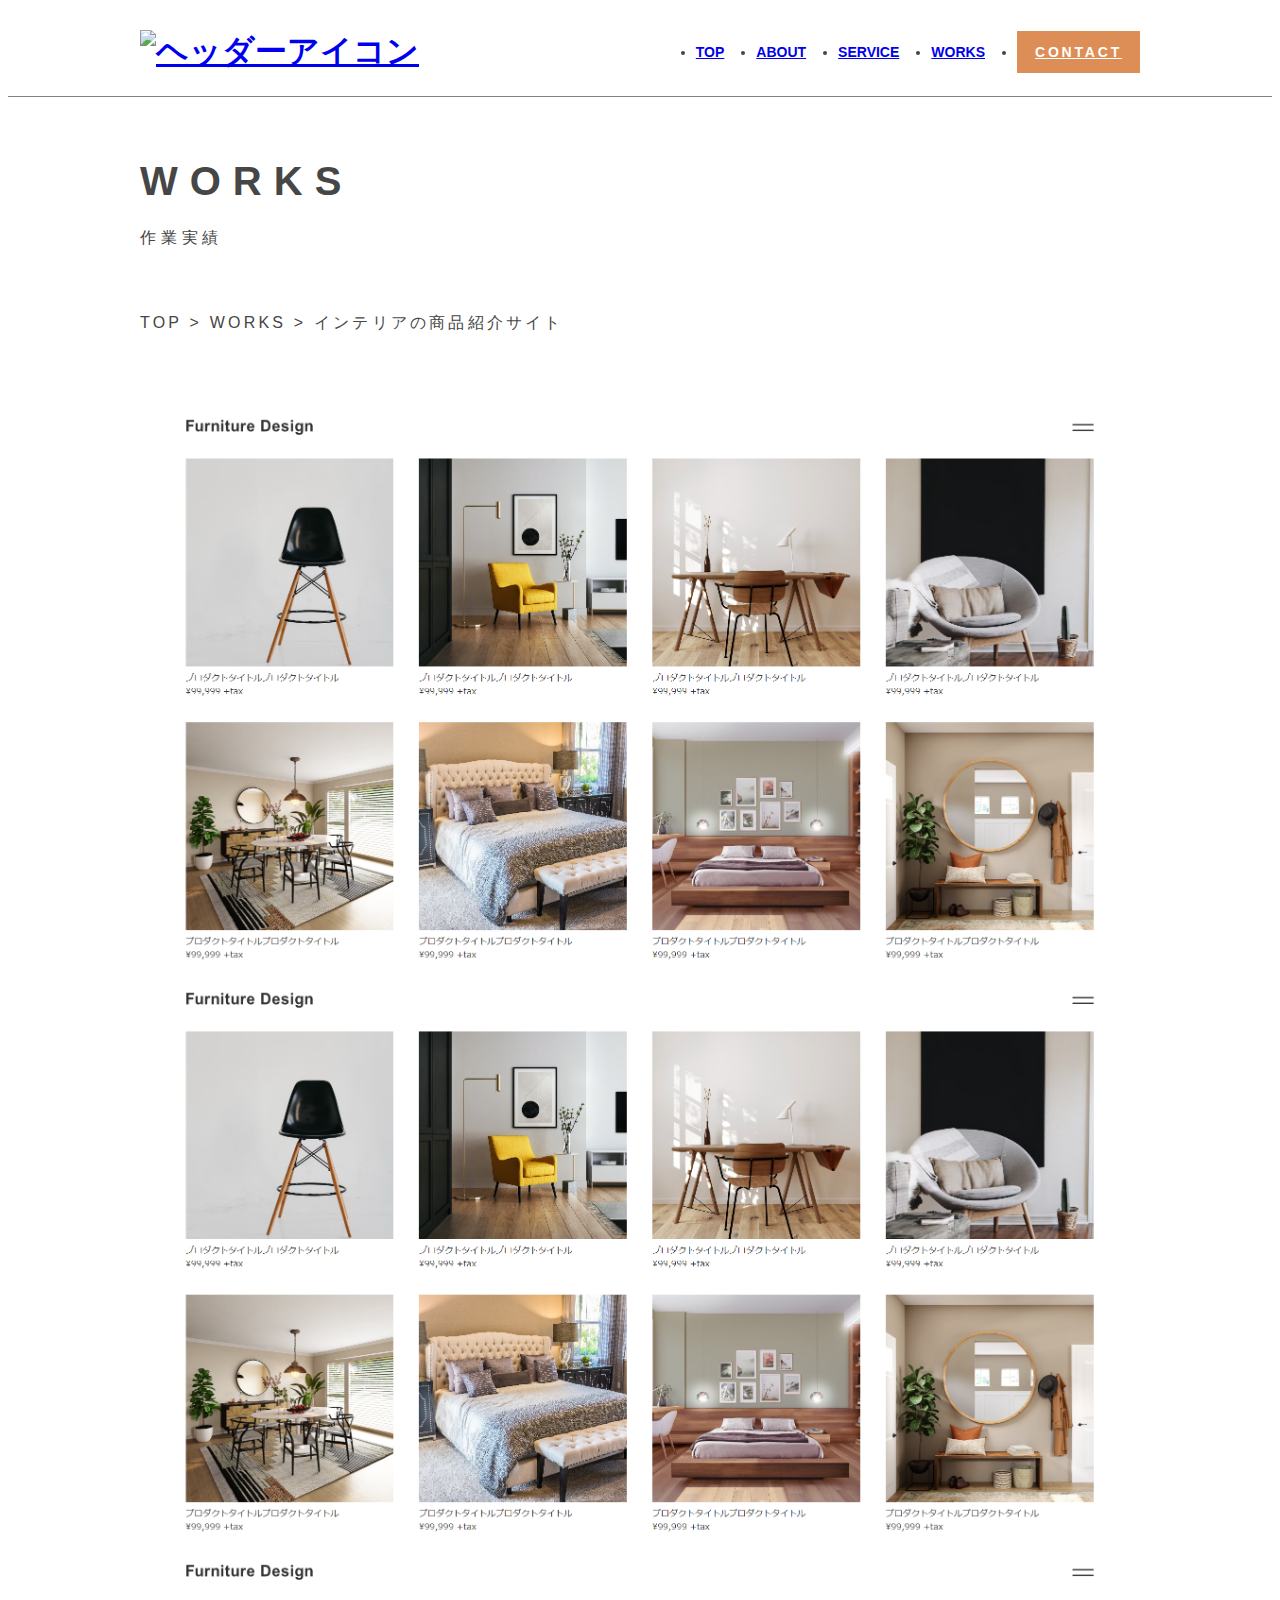
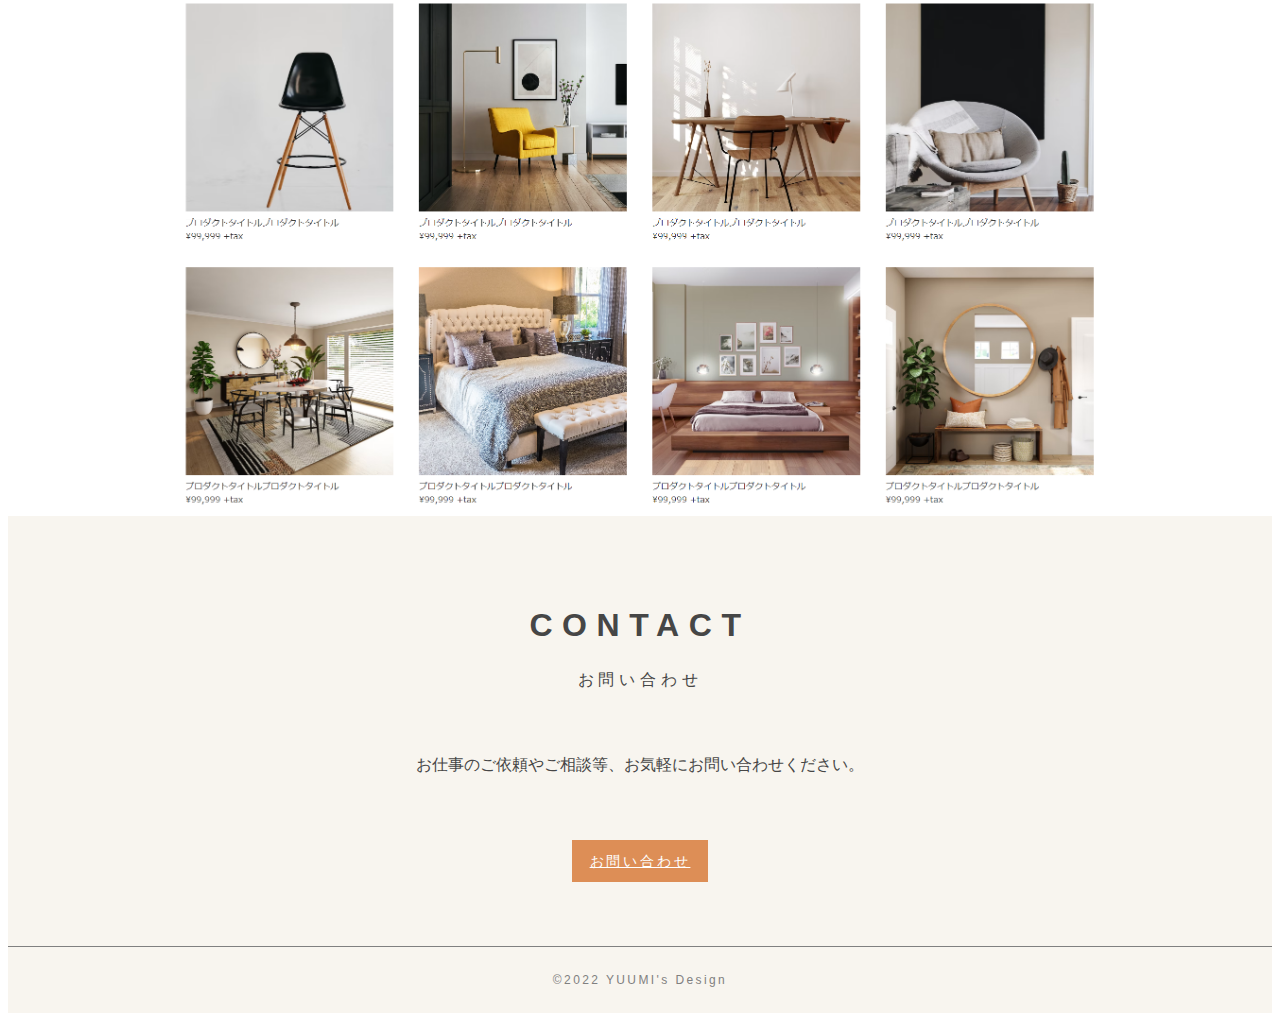
==== works-furniture.html @ f97fbaed "スライダー実装" ====
<!DOCTYPE html>
<html lang="ja">
<head>
    <meta charset="UTF-8">
    <meta http-equiv="X-UA-Compatible" content="IE=edge">
    <meta name="viewport" content="width=device-width, initial-scale=1.0">
    <link rel="stylesheet" href="https://use.typekit.net/emn5fxc.css">
    <link rel="stylesheet" type="text/css" href="https://cdn.jsdelivr.net/npm/slick-carousel@1.8.1/slick/slick.css"/>
  <link rel="stylesheet" type="text/css" href="https://cdn.jsdelivr.net/npm/slick-carousel@1.8.1/slick/slick-theme.css"/>
    <link rel="stylesheet" href="css/destyle.css">
    <link rel="stylesheet" href="css/works.css">
    <title>WORKS</title>
</head>
<body>
<header class="header">
    <div class="header__container wrapper">
        <h1 class="header__logo"><a href="#"><img src="img/logo.png" alt="ヘッダーアイコン"></a></h1>
        <nav class="header-nav">
            <ul class="header-nav__list">
                <li><a href="index.html">TOP</a></li>
                <li><a href="about.html">ABOUT</a></li>
                <li><a href="service.html">SERVICE</a></li>
                <li><a href="works.html">WORKS</a></li>
                <li><a class="btn" href="contact-form.html">CONTACT</a></li>
            </ul>
        </nav>
    </div>
</header>
<main>
    <section class="work">
        <div class="wrapper">
            <div class="page__title">
                <h1 class="page__title--en">WORKS</h1>
                <p class="page__title--ja">作業実績</p>
            </div>
            <p class="work__breadcrumbs">
                TOP > WORKS > インテリアの商品紹介サイト
            </p>
            <div class="work__slider">
                <div><img src="img/furniture-1.png" alt=""></div>
                <div><img src="img/furniture-1.png" alt=""></div>
                <div><img src="img/furniture-1.png" alt=""></div>
            </div>
            
        </div>
        <!-- <div class="pagination">
            <ul>
                <li class="current">1</li>
                <li><a href="works2.html">2</a></li>
            </ul>
        </div> -->
    </section>
    <section class="contact">
        <div class="section__title">
            <h2 class="section__title--en">CONTACT</h2>
            <p class="section__title--ja">お問い合わせ</p>
        </div>
        <p class="contact__text">お仕事のご依頼やご相談等、お気軽にお問い合わせください。</p>
        <a class="btn" href="contact-form.html">お問い合わせ</a>
    </section>
</main>
<footer class="footer">
    <p class="footer__copywrite">&copy;2022 YUUMI's Design</p>
</footer>
<script src="https://code.jquery.com/jquery-3.6.1.min.js" integrity="sha256-o88AwQnZB+VDvE9tvIXrMQaPlFFSUTR+nldQm1LuPXQ=" crossorigin="anonymous"></script>
<script type="text/javascript" src="https://cdn.jsdelivr.net/npm/slick-carousel@1.8.1/slick/slick.min.js"></script>
<script src="js/main.js"></script>
</body>
</html>
---- css/works.css ----
.header{height:88px;border-bottom:1px solid gray}.header__container{height:100%;display:-webkit-box;display:-ms-flexbox;display:flex;-webkit-box-pack:justify;-ms-flex-pack:justify;justify-content:space-between;-webkit-box-align:center;-ms-flex-align:center;align-items:center}.header-nav__list{font-size:14px;font-weight:600;display:-webkit-box;display:-ms-flexbox;display:flex;-webkit-box-align:center;-ms-flex-align:center;align-items:center}.header-nav__list li+li{margin-left:32px}.footer{background-color:rgba(234,227,209,.35);text-align:center;padding:12px 0;border-top:.5px solid gray}.footer__copywrite{color:gray;font-size:12px;line-height:18px;letter-spacing:.2em}body{color:#464646;font-family:open-sans,sans-serif}img{width:100%}.btn{padding:12px 18px;font-size:14px;line-height:18px;letter-spacing:.2em;display:inline-block;background-color:#dd8e56;color:#fff;cursor:pointer}.wrapper{max-width:1000px;margin:0 auto}.section__title--en{font-size:32px;letter-spacing:.3em;font-weight:600;font-style:normal}.section__title--ja{letter-spacing:.3em;margin-top:8px}.page__title{text-align:left;margin-top:64px}.page__title--en{font-size:40px;line-height:1;letter-spacing:.3em}.page__title--ja{letter-spacing:.3em}.contact{background-color:rgba(234,227,209,.35);text-align:center;padding:64px 0}.contact__text{margin:64px 0}.works__message{letter-spacing:.2em;margin-top:64px}.works-wrap{padding:64px 0;-webkit-box-orient:vertical;-webkit-box-direction:normal;-ms-flex-direction:column;flex-direction:column;-webkit-box-pack:justify;-ms-flex-pack:justify;justify-content:space-between}.works-wrap a{cursor:pointer}.works-wrap a+a{margin-top:64px}.works__card{width:80%;margin:0 auto;padding-top:24px;padding-bottom:24px}.works__card--pic{outline:1px solid gray}.works__card--text{letter-spacing:.2em;margin-top:24px}.pagination{text-align:center;margin-bottom:64px}.pagination ul{display:-webkit-box;display:-ms-flexbox;display:flex;-webkit-box-pack:center;-ms-flex-pack:center;justify-content:center}.pagination li+li{margin-left:48px}.pagination a:hover{color:#dd8e56}.current{border-bottom:1px solid #464646}.work__breadcrumbs{letter-spacing:.2em;margin-top:64px;margin-bottom:64px}/*# sourceMappingURL=works.css.map */
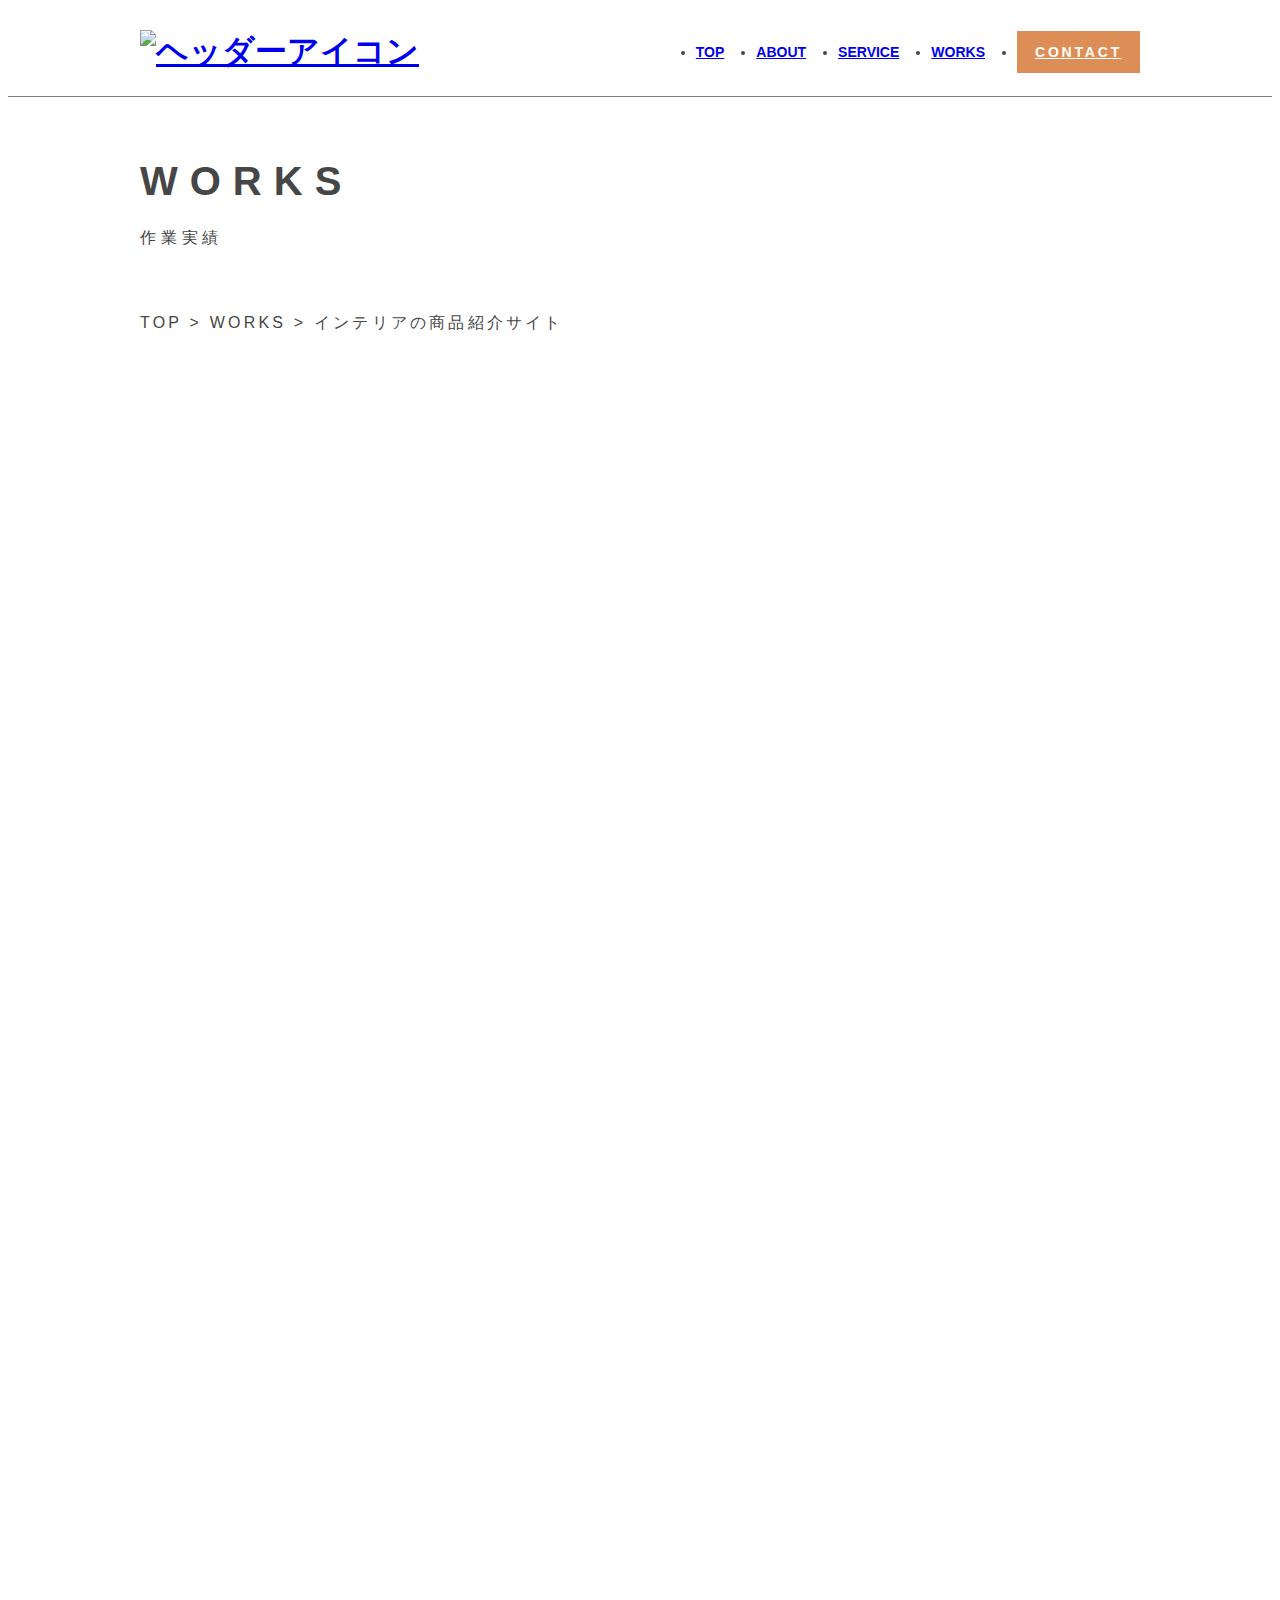
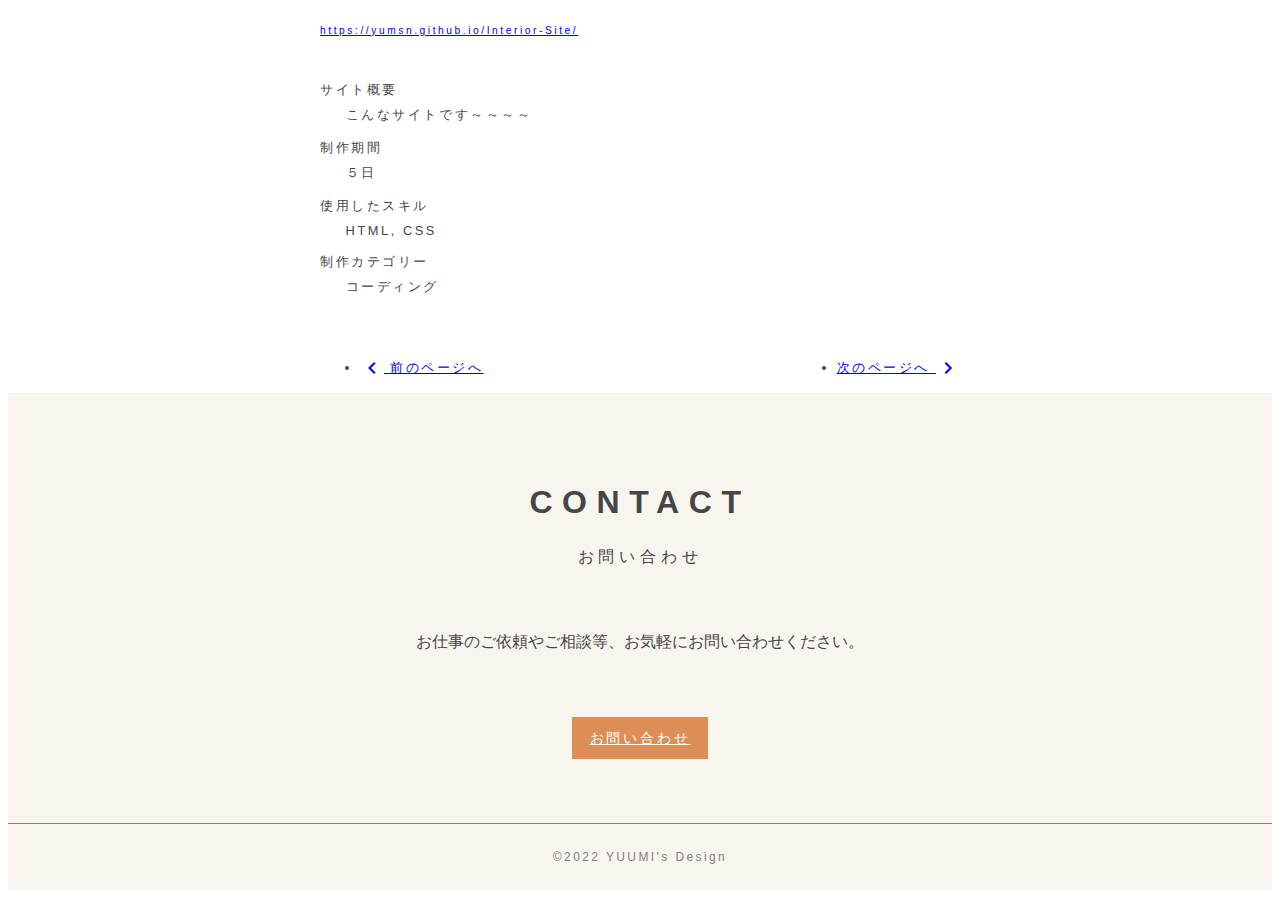
==== commit ffe2a97a: "work詳細ページのページネーション" ====
--- a/works-furniture.html
+++ b/works-furniture.html
@@ -7,6 +7,8 @@
     <link rel="stylesheet" href="https://use.typekit.net/emn5fxc.css">
     <link rel="stylesheet" type="text/css" href="https://cdn.jsdelivr.net/npm/slick-carousel@1.8.1/slick/slick.css"/>
   <link rel="stylesheet" type="text/css" href="https://cdn.jsdelivr.net/npm/slick-carousel@1.8.1/slick/slick-theme.css"/>
+  <link href="https://fonts.googleapis.com/icon?family=Material+Icons"
+      rel="stylesheet">
     <link rel="stylesheet" href="css/destyle.css">
     <link rel="stylesheet" href="css/works.css">
     <title>WORKS</title>
@@ -36,19 +38,41 @@
             <p class="work__breadcrumbs">
                 TOP > WORKS > インテリアの商品紹介サイト
             </p>
-            <div class="work__slider">
-                <div><img src="img/furniture-1.png" alt=""></div>
-                <div><img src="img/furniture-1.png" alt=""></div>
-                <div><img src="img/furniture-1.png" alt=""></div>
+            <div class="pickup-slider">
+                <div class="pickup-slider__item"><img src="img/furniture-1.png" alt=""></div>
+                <div class="pickup-slider__item"><img src="img/furniture-1.png" alt=""></div>
+                <div class="pickup-slider__item"><img src="img/furniture-1.png" alt=""></div>
             </div>
-            
+            <div class="inner-wrapper">
+                <a class="work-site__link" href="https://yumsn.github.io/Interior-Site/">https://yumsn.github.io/Interior-Site/</a>
+
+                <dl class="site-summery">
+                    <dt>サイト概要</dt>
+                    <dd>こんなサイトです～～～～</dd>
+                    <dt>制作期間</dt>
+                    <dd>５日</dd>
+                    <dt>使用したスキル</dt>
+                    <dd>HTML, CSS</dd>
+                    <dt>制作カテゴリー</dt>
+                    <dd>コーディング</dd>
+                </dl>
+                <ul class="work-details__pagination">
+                    <li class="work-details__pagination--prev"><a href="#">
+                        <span class="material-icons">
+                            navigate_before
+                        </span>
+                        前のページへ</a>
+                    </li>
+                    <li class="work-details__pagination--next">
+                        <a href="#">次のページへ
+                            <span class="material-icons">
+                                navigate_next
+                            </span>
+                        </a>
+                    </li>
+                </ul>
+            </div>
         </div>
-        <!-- <div class="pagination">
-            <ul>
-                <li class="current">1</li>
-                <li><a href="works2.html">2</a></li>
-            </ul>
-        </div> -->
     </section>
     <section class="contact">
         <div class="section__title">
--- a/css/works.css
+++ b/css/works.css
@@ -1 +1 @@
-.header{height:88px;border-bottom:1px solid gray}.header__container{height:100%;display:-webkit-box;display:-ms-flexbox;display:flex;-webkit-box-pack:justify;-ms-flex-pack:justify;justify-content:space-between;-webkit-box-align:center;-ms-flex-align:center;align-items:center}.header-nav__list{font-size:14px;font-weight:600;display:-webkit-box;display:-ms-flexbox;display:flex;-webkit-box-align:center;-ms-flex-align:center;align-items:center}.header-nav__list li+li{margin-left:32px}.footer{background-color:rgba(234,227,209,.35);text-align:center;padding:12px 0;border-top:.5px solid gray}.footer__copywrite{color:gray;font-size:12px;line-height:18px;letter-spacing:.2em}body{color:#464646;font-family:open-sans,sans-serif}img{width:100%}.btn{padding:12px 18px;font-size:14px;line-height:18px;letter-spacing:.2em;display:inline-block;background-color:#dd8e56;color:#fff;cursor:pointer}.wrapper{max-width:1000px;margin:0 auto}.section__title--en{font-size:32px;letter-spacing:.3em;font-weight:600;font-style:normal}.section__title--ja{letter-spacing:.3em;margin-top:8px}.page__title{text-align:left;margin-top:64px}.page__title--en{font-size:40px;line-height:1;letter-spacing:.3em}.page__title--ja{letter-spacing:.3em}.contact{background-color:rgba(234,227,209,.35);text-align:center;padding:64px 0}.contact__text{margin:64px 0}.works__message{letter-spacing:.2em;margin-top:64px}.works-wrap{padding:64px 0;-webkit-box-orient:vertical;-webkit-box-direction:normal;-ms-flex-direction:column;flex-direction:column;-webkit-box-pack:justify;-ms-flex-pack:justify;justify-content:space-between}.works-wrap a{cursor:pointer}.works-wrap a+a{margin-top:64px}.works__card{width:80%;margin:0 auto;padding-top:24px;padding-bottom:24px}.works__card--pic{outline:1px solid gray}.works__card--text{letter-spacing:.2em;margin-top:24px}.pagination{text-align:center;margin-bottom:64px}.pagination ul{display:-webkit-box;display:-ms-flexbox;display:flex;-webkit-box-pack:center;-ms-flex-pack:center;justify-content:center}.pagination li+li{margin-left:48px}.pagination a:hover{color:#dd8e56}.current{border-bottom:1px solid #464646}.work__breadcrumbs{letter-spacing:.2em;margin-top:64px;margin-bottom:64px}/*# sourceMappingURL=works.css.map */+.header{height:88px;border-bottom:1px solid gray}.header__container{height:100%;display:-webkit-box;display:-ms-flexbox;display:flex;-webkit-box-pack:justify;-ms-flex-pack:justify;justify-content:space-between;-webkit-box-align:center;-ms-flex-align:center;align-items:center}.header-nav__list{font-size:14px;font-weight:600;display:-webkit-box;display:-ms-flexbox;display:flex;-webkit-box-align:center;-ms-flex-align:center;align-items:center}.header-nav__list li+li{margin-left:32px}.footer{background-color:rgba(234,227,209,.35);text-align:center;padding:12px 0;border-top:.5px solid gray}.footer__copywrite{color:gray;font-size:12px;line-height:18px;letter-spacing:.2em}body{color:#464646;font-family:open-sans,sans-serif}img{width:100%}.btn{padding:12px 18px;font-size:14px;line-height:18px;letter-spacing:.2em;display:inline-block;background-color:#dd8e56;color:#fff;cursor:pointer}.wrapper{max-width:1000px;margin:0 auto}.section__title--en{font-size:32px;letter-spacing:.3em;font-weight:600;font-style:normal}.section__title--ja{letter-spacing:.3em;margin-top:8px}.page__title{text-align:left;margin-top:64px}.page__title--en{font-size:40px;line-height:1;letter-spacing:.3em}.page__title--ja{letter-spacing:.3em}.contact{background-color:rgba(234,227,209,.35);text-align:center;padding:64px 0}.contact__text{margin:64px 0}.works__message{letter-spacing:.2em;margin-top:64px}.works-wrap{padding:64px 0;-webkit-box-orient:vertical;-webkit-box-direction:normal;-ms-flex-direction:column;flex-direction:column;-webkit-box-pack:justify;-ms-flex-pack:justify;justify-content:space-between}.works-wrap a{cursor:pointer}.works-wrap a+a{margin-top:64px}.works__card{width:80%;margin:0 auto;padding-top:24px;padding-bottom:24px}.works__card--pic{outline:1px solid gray}.works__card--text{letter-spacing:.2em;margin-top:24px}.work-list__pagination{text-align:center;margin-bottom:64px}.work-list__pagination ul{display:-webkit-box;display:-ms-flexbox;display:flex;-webkit-box-pack:center;-ms-flex-pack:center;justify-content:center}.work-list__pagination li+li{margin-left:48px}.work-list__pagination a:hover{color:#dd8e56}.current{border-bottom:1px solid #464646}.work__breadcrumbs{letter-spacing:.2em;margin-top:64px;margin-bottom:64px}.pickup-slider{visibility:hidden;margin-bottom:24px}.pickup-slider.slick-initialized{visibility:visible}.pickup-slider__item{margin:0 32px;aspect-ratio:3/2;max-height:400px}.pickup-slider__item img{width:100%;height:100%;-o-object-fit:cover;object-fit:cover}.inner-wrapper{max-width:640px;margin:0 auto;letter-spacing:.2em;font-size:.8em}.work-site__link{font-size:.8em}.work-site__link:hover{color:#dd8e56}.site-summery{padding:32px 0}.site-summery dt{margin-bottom:8px}.site-summery dd{margin-bottom:16px;margin-left:2em}.work-details__pagination{display:-webkit-box;display:-ms-flexbox;display:flex;-webkit-box-pack:justify;-ms-flex-pack:justify;justify-content:space-between}.work-details__pagination .material-icons{display:-webkit-inline-box;display:-ms-inline-flexbox;display:inline-flex;vertical-align:middle}/*# sourceMappingURL=works.css.map */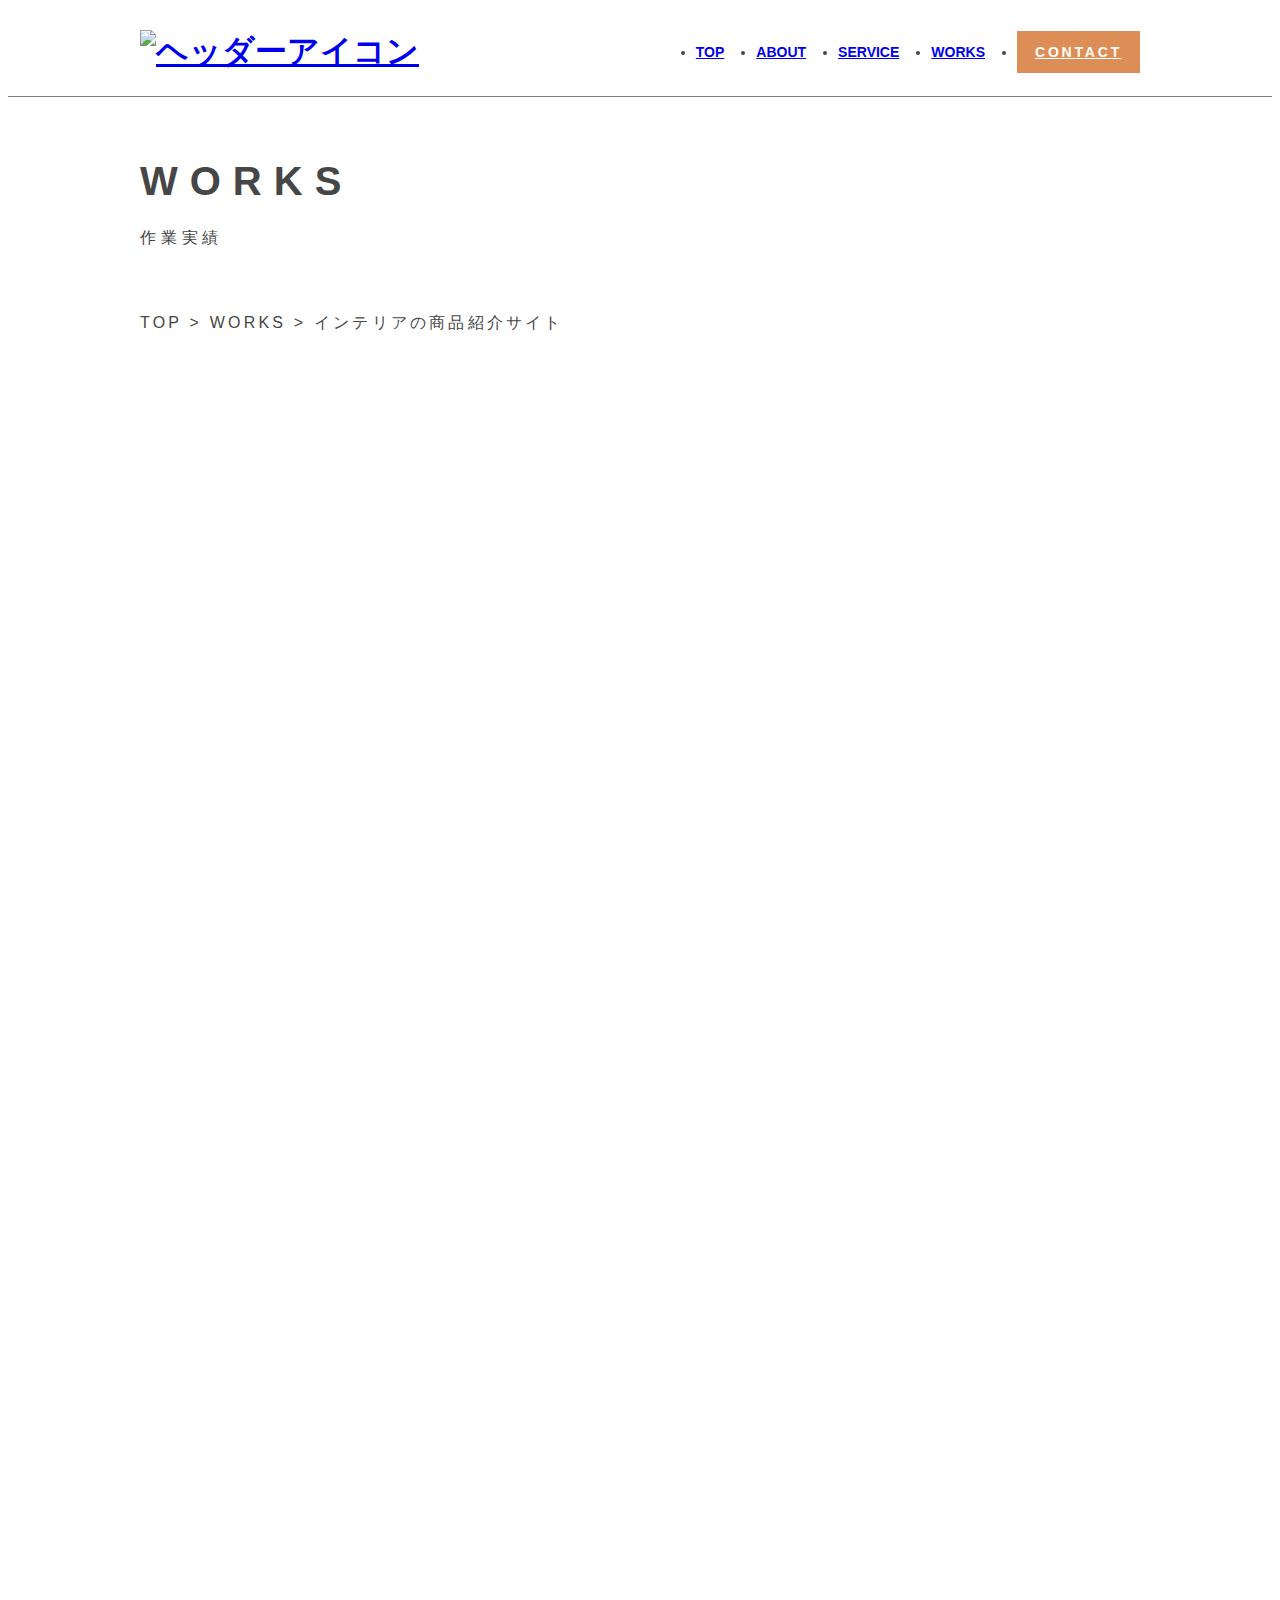
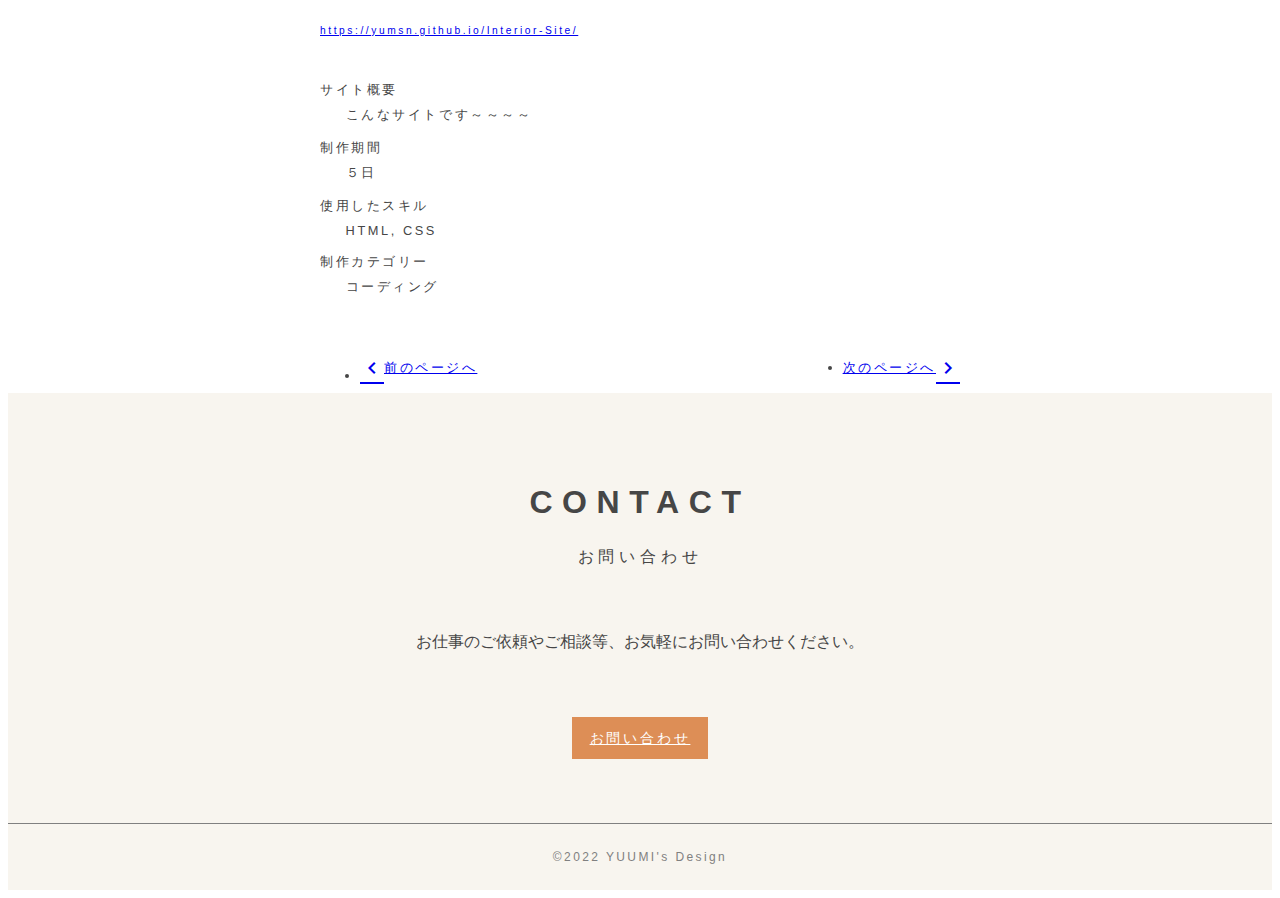
==== commit 366036ad: "マテリアルアイコンとテキストのずれを修正" ====
--- a/works-furniture.html
+++ b/works-furniture.html
@@ -57,10 +57,11 @@
                     <dd>コーディング</dd>
                 </dl>
                 <ul class="work-details__pagination">
-                    <li class="work-details__pagination--prev"><a href="#">
-                        <span class="material-icons">
-                            navigate_before
-                        </span>
+                    <li class="work-details__pagination--prev">
+                        <a href="#">
+                            <span class="material-icons">
+                                navigate_before
+                            </span>
                         前のページへ</a>
                     </li>
                     <li class="work-details__pagination--next">
--- a/css/works.css
+++ b/css/works.css
@@ -1 +1 @@
-.header{height:88px;border-bottom:1px solid gray}.header__container{height:100%;display:-webkit-box;display:-ms-flexbox;display:flex;-webkit-box-pack:justify;-ms-flex-pack:justify;justify-content:space-between;-webkit-box-align:center;-ms-flex-align:center;align-items:center}.header-nav__list{font-size:14px;font-weight:600;display:-webkit-box;display:-ms-flexbox;display:flex;-webkit-box-align:center;-ms-flex-align:center;align-items:center}.header-nav__list li+li{margin-left:32px}.footer{background-color:rgba(234,227,209,.35);text-align:center;padding:12px 0;border-top:.5px solid gray}.footer__copywrite{color:gray;font-size:12px;line-height:18px;letter-spacing:.2em}body{color:#464646;font-family:open-sans,sans-serif}img{width:100%}.btn{padding:12px 18px;font-size:14px;line-height:18px;letter-spacing:.2em;display:inline-block;background-color:#dd8e56;color:#fff;cursor:pointer}.wrapper{max-width:1000px;margin:0 auto}.section__title--en{font-size:32px;letter-spacing:.3em;font-weight:600;font-style:normal}.section__title--ja{letter-spacing:.3em;margin-top:8px}.page__title{text-align:left;margin-top:64px}.page__title--en{font-size:40px;line-height:1;letter-spacing:.3em}.page__title--ja{letter-spacing:.3em}.contact{background-color:rgba(234,227,209,.35);text-align:center;padding:64px 0}.contact__text{margin:64px 0}.works__message{letter-spacing:.2em;margin-top:64px}.works-wrap{padding:64px 0;-webkit-box-orient:vertical;-webkit-box-direction:normal;-ms-flex-direction:column;flex-direction:column;-webkit-box-pack:justify;-ms-flex-pack:justify;justify-content:space-between}.works-wrap a{cursor:pointer}.works-wrap a+a{margin-top:64px}.works__card{width:80%;margin:0 auto;padding-top:24px;padding-bottom:24px}.works__card--pic{outline:1px solid gray}.works__card--text{letter-spacing:.2em;margin-top:24px}.work-list__pagination{text-align:center;margin-bottom:64px}.work-list__pagination ul{display:-webkit-box;display:-ms-flexbox;display:flex;-webkit-box-pack:center;-ms-flex-pack:center;justify-content:center}.work-list__pagination li+li{margin-left:48px}.work-list__pagination a:hover{color:#dd8e56}.current{border-bottom:1px solid #464646}.work__breadcrumbs{letter-spacing:.2em;margin-top:64px;margin-bottom:64px}.pickup-slider{visibility:hidden;margin-bottom:24px}.pickup-slider.slick-initialized{visibility:visible}.pickup-slider__item{margin:0 32px;aspect-ratio:3/2;max-height:400px}.pickup-slider__item img{width:100%;height:100%;-o-object-fit:cover;object-fit:cover}.inner-wrapper{max-width:640px;margin:0 auto;letter-spacing:.2em;font-size:.8em}.work-site__link{font-size:.8em}.work-site__link:hover{color:#dd8e56}.site-summery{padding:32px 0}.site-summery dt{margin-bottom:8px}.site-summery dd{margin-bottom:16px;margin-left:2em}.work-details__pagination{display:-webkit-box;display:-ms-flexbox;display:flex;-webkit-box-pack:justify;-ms-flex-pack:justify;justify-content:space-between}.work-details__pagination .material-icons{display:-webkit-inline-box;display:-ms-inline-flexbox;display:inline-flex;vertical-align:middle}/*# sourceMappingURL=works.css.map */+.header{height:88px;border-bottom:1px solid gray}.header__container{height:100%;display:-webkit-box;display:-ms-flexbox;display:flex;-webkit-box-pack:justify;-ms-flex-pack:justify;justify-content:space-between;-webkit-box-align:center;-ms-flex-align:center;align-items:center}.header-nav__list{font-size:14px;font-weight:600;display:-webkit-box;display:-ms-flexbox;display:flex;-webkit-box-align:center;-ms-flex-align:center;align-items:center}.header-nav__list li+li{margin-left:32px}.footer{background-color:rgba(234,227,209,.35);text-align:center;padding:12px 0;border-top:.5px solid gray}.footer__copywrite{color:gray;font-size:12px;line-height:18px;letter-spacing:.2em}body{color:#464646;font-family:open-sans,sans-serif}img{width:100%}.btn{padding:12px 18px;font-size:14px;line-height:18px;letter-spacing:.2em;display:inline-block;background-color:#dd8e56;color:#fff;cursor:pointer}.wrapper{max-width:1000px;margin:0 auto}.section__title--en{font-size:32px;letter-spacing:.3em;font-weight:600;font-style:normal}.section__title--ja{letter-spacing:.3em;margin-top:8px}.page__title{text-align:left;margin-top:64px}.page__title--en{font-size:40px;line-height:1;letter-spacing:.3em}.page__title--ja{letter-spacing:.3em}.contact{background-color:rgba(234,227,209,.35);text-align:center;padding:64px 0}.contact__text{margin:64px 0}.works__message{letter-spacing:.2em;margin-top:64px}.works-wrap{padding:64px 0;-webkit-box-orient:vertical;-webkit-box-direction:normal;-ms-flex-direction:column;flex-direction:column;-webkit-box-pack:justify;-ms-flex-pack:justify;justify-content:space-between}.works-wrap a{cursor:pointer}.works-wrap a+a{margin-top:64px}.works__card{width:80%;margin:0 auto;padding-top:24px;padding-bottom:24px}.works__card--pic{outline:1px solid gray}.works__card--text{letter-spacing:.2em;margin-top:24px}.work-list__pagination{text-align:center;margin-bottom:64px}.work-list__pagination ul{display:-webkit-box;display:-ms-flexbox;display:flex;-webkit-box-pack:center;-ms-flex-pack:center;justify-content:center}.work-list__pagination li+li{margin-left:48px}.work-list__pagination a:hover{color:#dd8e56}.current{border-bottom:1px solid #464646}.work__breadcrumbs{letter-spacing:.2em;margin-top:64px;margin-bottom:64px}.pickup-slider{visibility:hidden;margin-bottom:24px}.pickup-slider.slick-initialized{visibility:visible}.pickup-slider__item{margin:0 32px;aspect-ratio:3/2;max-height:400px}.pickup-slider__item img{width:100%;height:100%;-o-object-fit:cover;object-fit:cover}.inner-wrapper{max-width:640px;margin:0 auto;letter-spacing:.2em;font-size:.8em}.work-site__link{font-size:.8em}.work-site__link:hover{color:#dd8e56}.site-summery{padding:32px 0}.site-summery dt{margin-bottom:8px}.site-summery dd{margin-bottom:16px;margin-left:2em}.work-details__pagination{display:-webkit-box;display:-ms-flexbox;display:flex;-webkit-box-pack:justify;-ms-flex-pack:justify;justify-content:space-between}.work-details__pagination a{display:-webkit-box;display:-ms-flexbox;display:flex;-webkit-box-align:center;-ms-flex-align:center;align-items:center}.work-details__pagination .material-icons{display:-webkit-inline-box;display:-ms-inline-flexbox;display:inline-flex;vertical-align:middle}/*# sourceMappingURL=works.css.map */